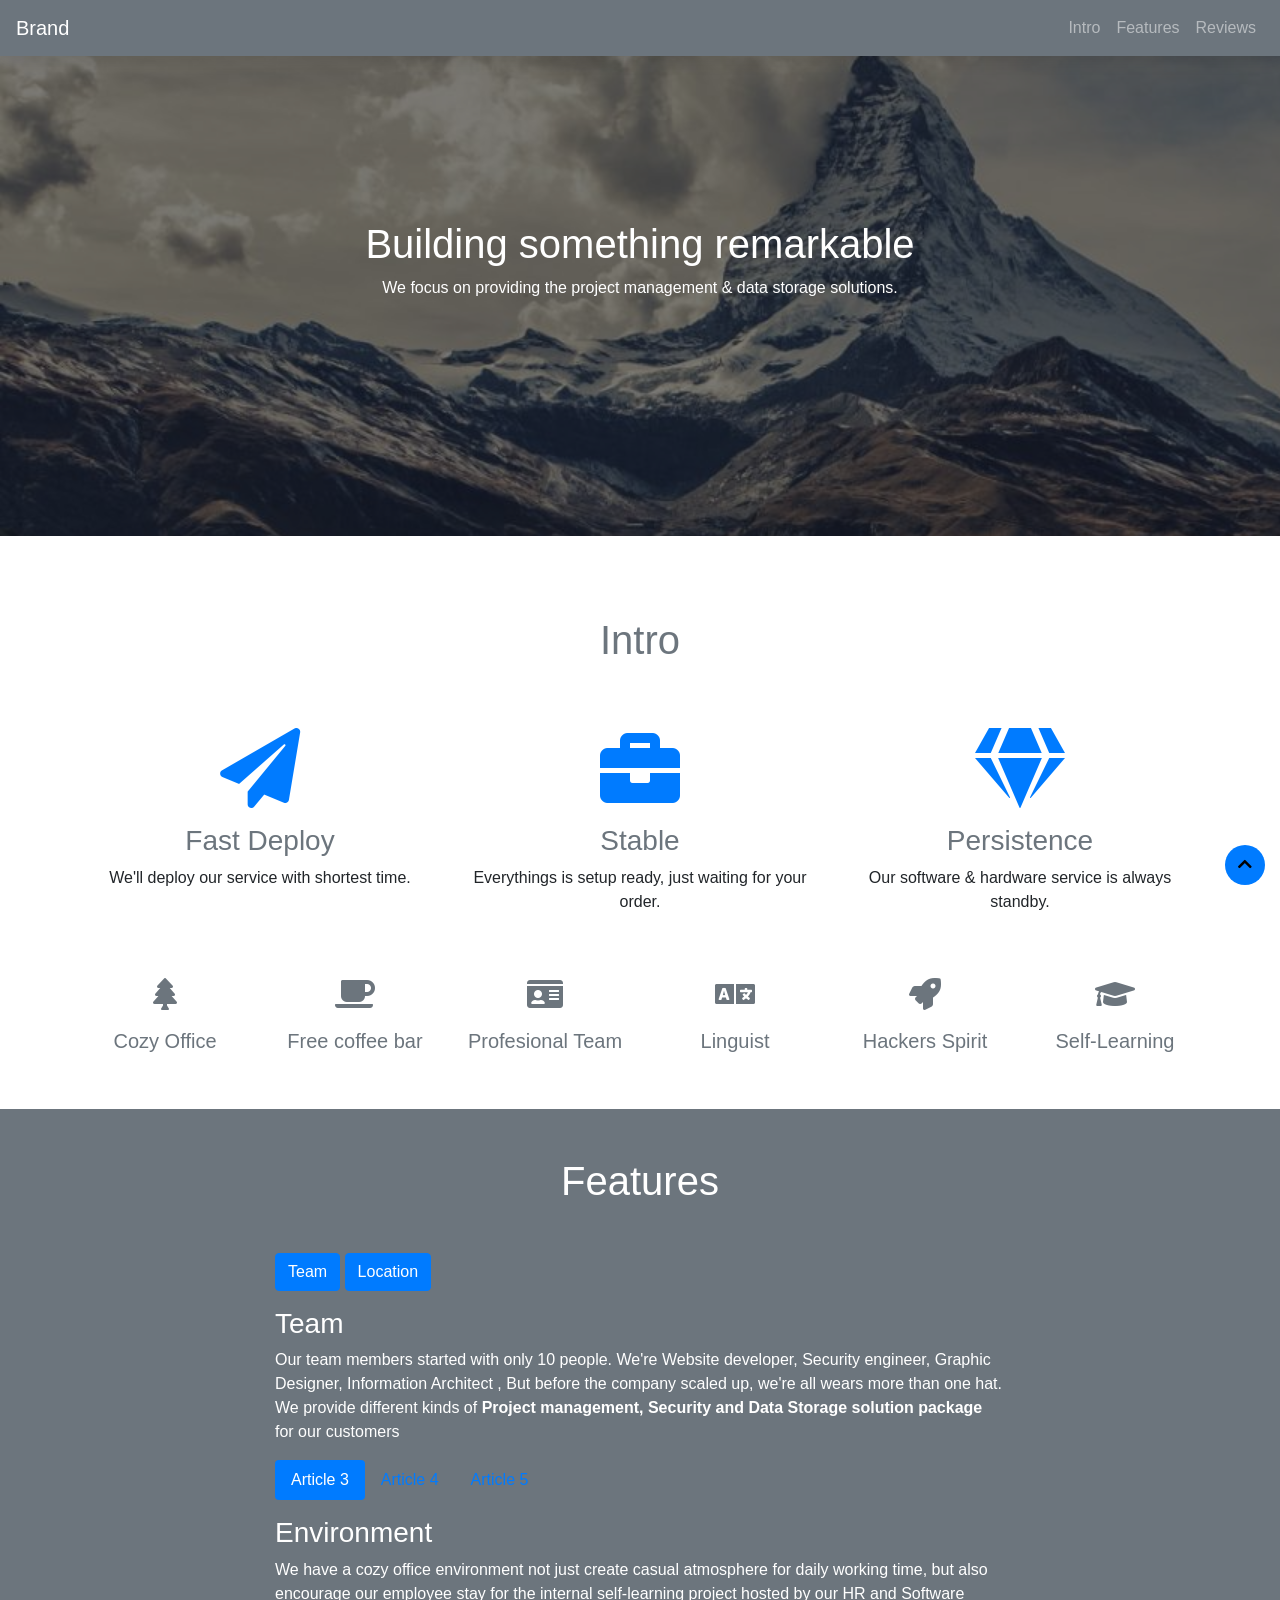
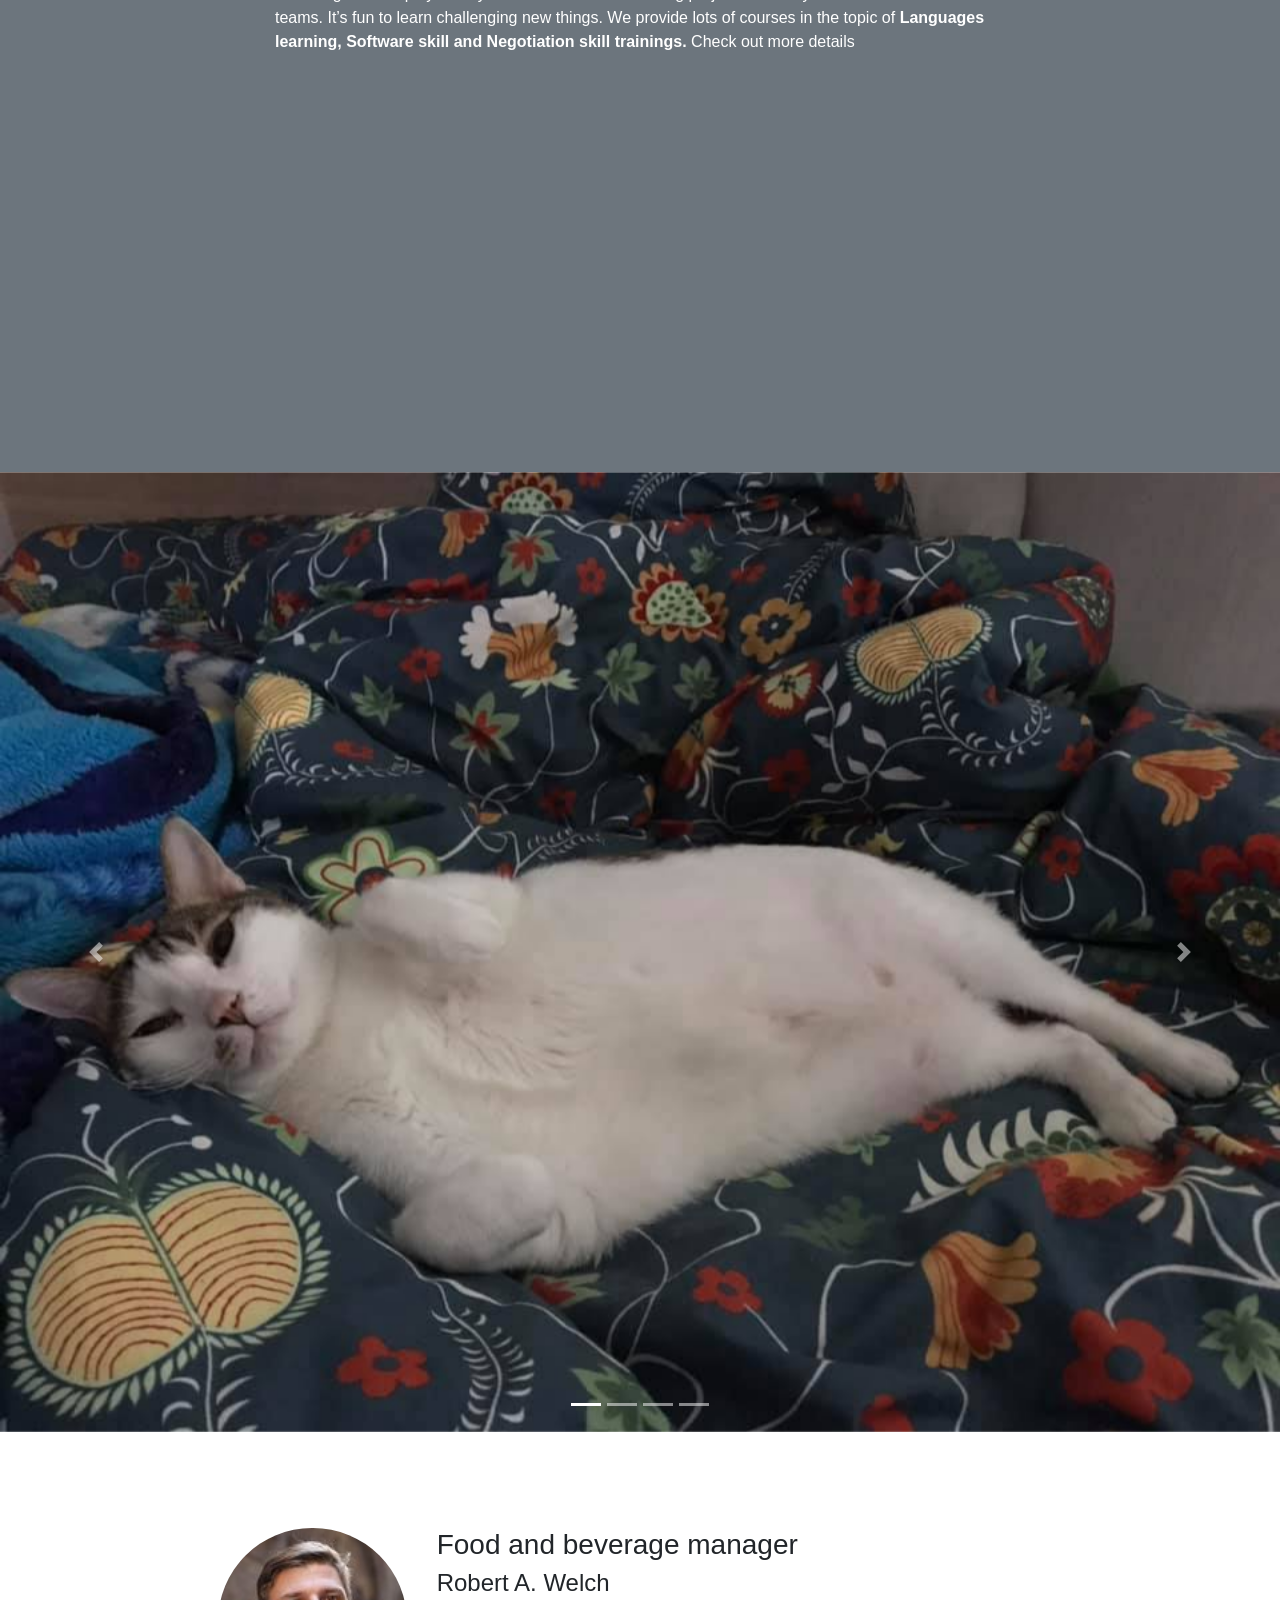
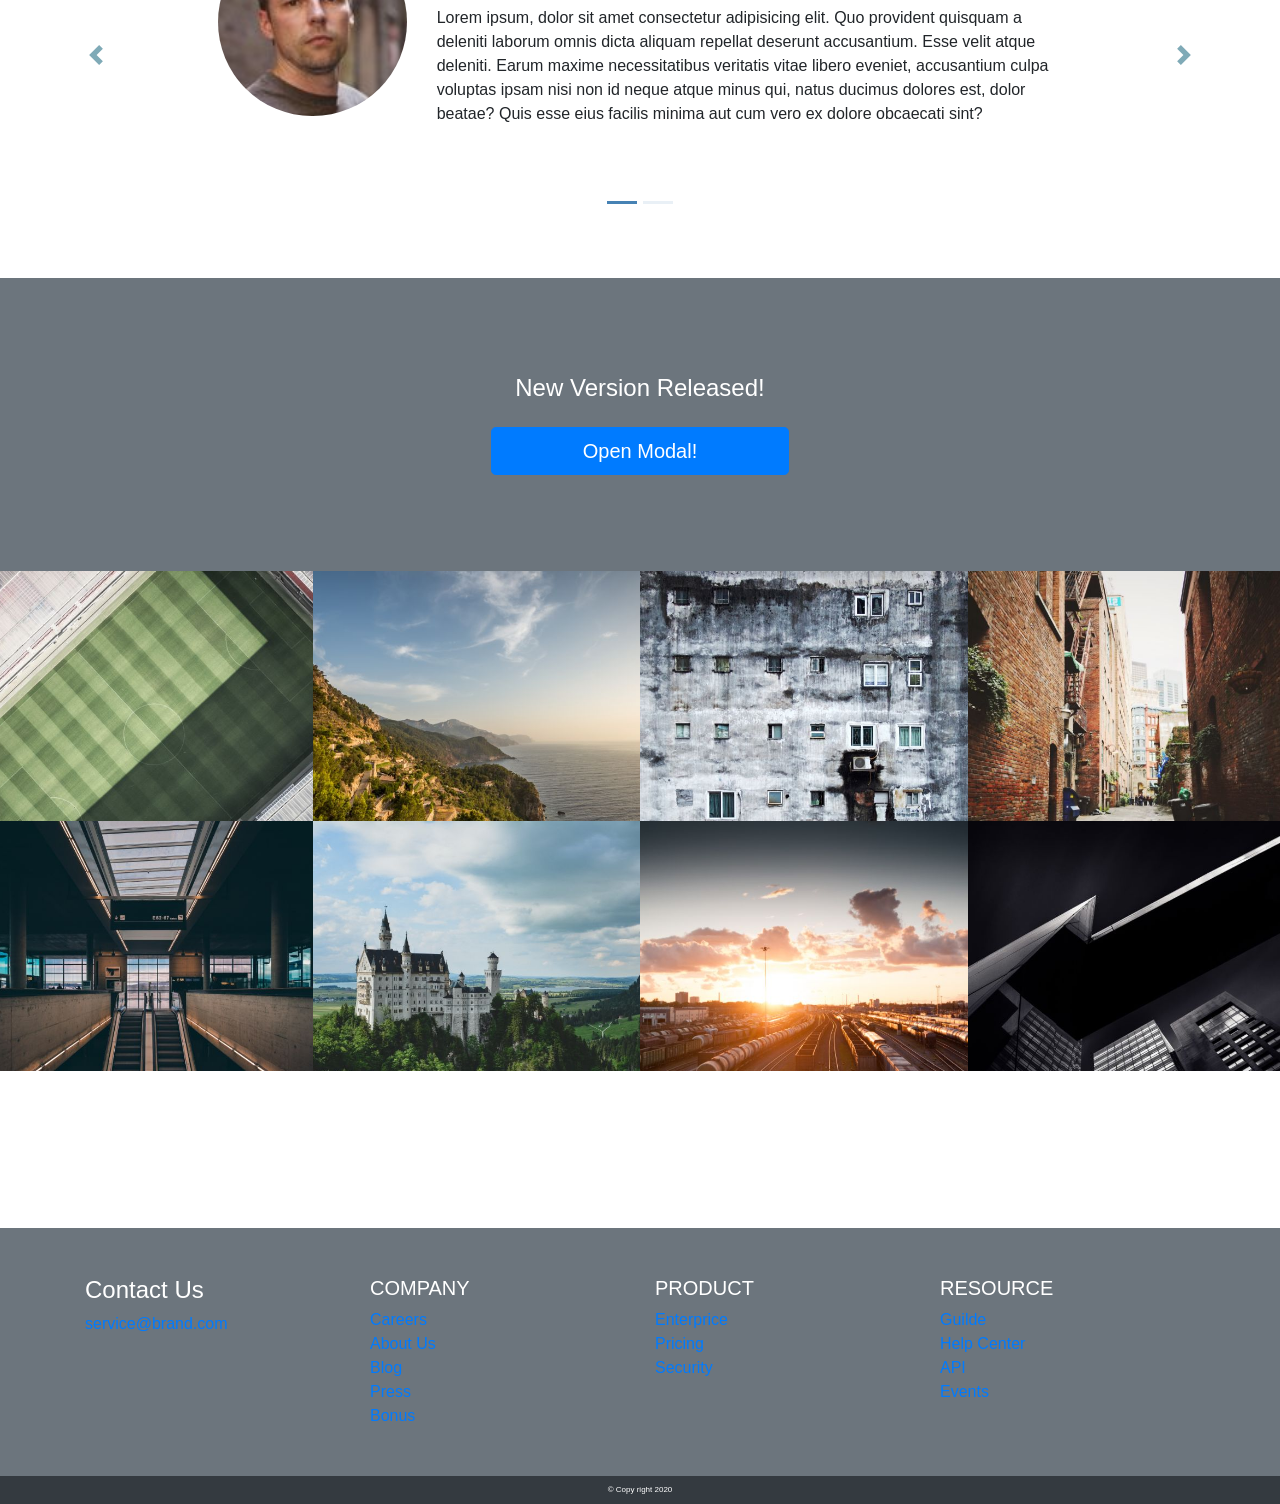
==== L7/index.html @ 9dfb653f "Initial commit" ====
<!DOCTYPE html>
<html lang="en">

<head>
    <meta charset="UTF-8">
    <meta name="viewport" content="width=device-width, initial-scale=1.0">
    <meta http-equiv="X-UA-Compatible" content="ie=edge">
    <title>Bootstrap 4 網頁練習範例 - HTML5,CSS3,Bootstrap,jQuery網頁設計基礎班</title>
    <link rel="icon shortcut" href="./img/favicon.ico">
    <!-- Bootstrap官方網站 https://getbootstrap.com/ -->
    <!-- 連結Bootstrap.min.css -->
    <link rel="stylesheet" href="https://stackpath.bootstrapcdn.com/bootstrap/4.4.1/css/bootstrap.min.css"
        integrity="sha384-Vkoo8x4CGsO3+Hhxv8T/Q5PaXtkKtu6ug5TOeNV6gBiFeWPGFN9MuhOf23Q9Ifjh" crossorigin="anonymous">
    <!-- TODO: 客製化Bootstrap CSS -->
    <!-- 使用font awesome -->
    <link rel="stylesheet" href="https://use.fontawesome.com/releases/v5.1.0/css/all.css"
        integrity="sha384-lKuwvrZot6UHsBSfcMvOkWwlCMgc0TaWr+30HWe3a4ltaBwTZhyTEggF5tJv8tbt" crossorigin="anonymous">
    <!-- 使用style.css -->
    <link rel="stylesheet" href="./css/style.css">
    <!-- 連結Bootstrap所需要的js -->
    <!-- jquery.min.js -->
    <script src="https://cdnjs.cloudflare.com/ajax/libs/jquery/3.4.1/jquery.min.js"></script>
    <!-- popper.min.js -->
    <script src="https://cdn.jsdelivr.net/npm/popper.js@1.16.0/dist/umd/popper.min.js"
        integrity="sha384-Q6E9RHvbIyZFJoft+2mJbHaEWldlvI9IOYy5n3zV9zzTtmI3UksdQRVvoxMfooAo" crossorigin="anonymous">
    </script>
    <!-- bootstrap.min.js -->
    <script src="https://stackpath.bootstrapcdn.com/bootstrap/4.4.1/js/bootstrap.min.js"
        integrity="sha384-wfSDF2E50Y2D1uUdj0O3uMBJnjuUD4Ih7YwaYd1iqfktj0Uod8GCExl3Og8ifwB6" crossorigin="anonymous">
    </script>
    <!-- 連結網頁主程式 -->
    <script src="./js/main.js"></script>
</head>

<body>
    <!-- navbar -->
    <!-- 使用Boostrap Navbar -->
    <!-- 設定Navbar緊貼畫面上緣 .fixed-top-->
    <!-- TODO: 點擊滾動目標 -->
    <nav class="navbar navbar-expand-lg navbar-dark bg-secondary fixed-top">
        <!-- 左上角的Logo -->
        <a class="navbar-brand" href="#">Brand</a>
        <!-- 行動裝置的選單按鈕 -->
        <button class="navbar-toggler hidden-md-up" type="button" data-toggle="collapse" data-target="#collapsibleNavId"
            aria-controls="collapsibleNavId" aria-expanded="false" aria-label="Toggle navigation">
            <span class="navbar-toggler-icon"></span>
        </button>
        <!-- 導覽列裡的其他按鈕 -->
        <div class="collapse navbar-collapse" id="collapsibleNavId">
            <!-- mr-auto 靠左 ml-auto 靠右 -->
            <ul class="navbar-nav ml-auto">
                <li class="nav-item">
                    <a class="nav-link" href="#introSection">Intro</a>
                </li>
                <li class="nav-item">
                    <a class="nav-link" href="#featuresSection">Features</a>
                </li>
                <li class="nav-item">
                    <a class="nav-link" href="#reviewsSection">Reviews</a>
                </li>
            </ul>
        </div>
    </nav>
    <!-- navbar end -->
    <!-- header -->
    <!-- 為Jumbotron加入背景圖被設定文字為白色 -->
    <header id="header" class="jumbotron">
        <div class="container text-center text-white">
            <h1>Building something remarkable</h1>
            <p>We focus on providing the project management &amp; data storage solutions.</p>
        </div>
    </header>
    <!-- header end -->
    <!-- introSection -->
    <!-- 設定introSection 上下padding為5倍 -->
    <section id="introSection" class="py-5">
        <h1 class="section-title text-center text-secondary mb-5">Intro</h1>
        <div class="container">
            <!-- 修正排版為三項排一排 並置中文字-->
            <div class="row">
                <div class="col-md-4 text-center">
                    <div class="intro-box">
                        <div class="icon text-primary py-3">
                            <i class="fas fa-paper-plane fa-5x" aria-hidden="true"></i>
                        </div>
                        <h3 class="text-secondary">Fast Deploy</h3>
                        <p>We'll deploy our service with shortest time.</p>
                    </div>
                </div>
                <div class="col-md-4 text-center">
                    <div class="intro-box">
                        <div class="icon text-primary py-3">
                            <i class="fas fa-briefcase fa-5x" aria-hidden="true"></i>
                        </div>
                        <h3 class="text-secondary">Stable</h3>
                        <p>Everythings is setup ready, just waiting for your order.</p>
                    </div>
                </div>
                <div class="col-md-4 text-center">
                    <div class="intro-box">
                        <div class="icon text-primary py-3">
                            <i class="fas fa-gem fa-5x" aria-hidden="true"></i>
                        </div>
                        <h3 class="text-secondary">Persistence</h3>
                        <p>Our software &amp; hardware service is always standby.</p>
                    </div>
                </div>
            </div>
            <!-- 設定此區塊距離上方5倍margin -->
            <!-- 修正排版在md時六個排一排 sm三個排一排 sm以下兩個排一排-->
            <div class="row mt-5">
                <div class="text-center col-md-2 col-sm-4 col-6">
                    <i class="fas fa-tree fa-2x text-secondary" aria-hidden="true"></i>
                    <h5 class="mt-3 text-secondary">Cozy Office</h5>
                </div>
                <div class="text-center col-md-2 col-sm-4 col-6">
                    <i class="fas fa-coffee fa-2x text-secondary" aria-hidden="true"></i>
                    <h5 class="mt-3 text-secondary">Free coffee bar</h5>
                </div>
                <div class="text-center col-md-2 col-sm-4 col-6">
                    <i class="fas fa-id-card fa-2x text-secondary" aria-hidden="true"></i>
                    <h5 class="mt-3 text-secondary">Profesional Team</h5>
                </div>
                <div class="text-center col-md-2 col-sm-4 col-6">
                    <i class="fas fa-language fa-2x text-secondary" aria-hidden="true"></i>
                    <h5 class="mt-3 text-secondary">Linguist</h5>
                </div>
                <div class="text-center col-md-2 col-sm-4 col-6">
                    <i class="fas fa-rocket fa-2x text-secondary" aria-hidden="true"></i>
                    <h5 class="mt-3 text-secondary">Hackers Spirit</h5>
                </div>
                <div class="text-center col-md-2 col-sm-4 col-6">
                    <i class="fas fa-graduation-cap fa-2x text-secondary" aria-hidden="true"></i>
                    <h5 class="mt-3 text-secondary">Self-Learning</h5>
                </div>
            </div>
        </div>
    </section>
    <!-- introSection end -->
    <!-- featuresSection -->
    <section id="featuresSection" class="py-5 bg-secondary text-white">
        <div class="container">
            <h1 class="section-title mb-5 text-center">Features</h1>
            <!--  設定此區內文字 寬度為8格網格 但是必須置中 -->
            <div class="row justify-content-center">
                <div class="col-md-8">
                    <!-- 為article1 article2 設置collapse互動方式 -->
                    <button data-toggle="collapse" data-target="#article1" class="btn btn-primary">Team</button>
                    <button data-toggle="collapse" data-target="#article2" class="btn btn-primary">Location</button>
                    <!-- show 預設顯示出來 -->
                    <article class="my-3 collapse show" id="article1">
                        <h3>Team</h3>
                        <p>Our team members started with only 10 people. We're Website developer, Security engineer,
                            Graphic
                            Designer, Information Architect , But before the company scaled up, we're all wears more
                            than
                            one hat. We provide different kinds of
                            <strong>Project management, Security and Data Storage solution package</strong> for our
                            customers </p>
                    </article>
                    <article class="my-3 collapse" id="article2">
                        <h3>Location</h3>
                        <p>We're based in Taipei Taiwan. There are several international branch offices in Hong Kong,
                            New York,
                            Albuquerque, Dublin and GuangDong. You could contact the nearest office for you, or if
                            you're
                            interested to work with us. please follow our recruit news</p>
                    </article>
                    <!-- 導覽按鈕(nav) -->
                    <!-- 書籤式導覽 .nav-tabs -->
                    <!-- 按鈕式導覽 .nav-pills -->
                    <div class="nav nav-pills">
                        <a data-toggle="tab" href="#article3" class="nav-link active">Article 3</a>
                        <a data-toggle="tab" href="#article4" class="nav-link">Article 4</a>
                        <!-- 中括號代表屬性 -->
                        <!-- a.nav-link[data-toggle=tab][href=#article5]{Article 5} -->
                        <a href="#article5" class="nav-link" data-toggle="tab">Article 5</a>
                    </div>
                    <!-- 為article3 article4 設置tab互動方式 -->
                    <!-- .tab-content>.tab-pane(每個要切換的內容) -->
                    <div class="tab-content">
                        <!-- tab預設要顯示的內容使用active -->
                        <article id="article3" class="my-3 tab-pane active">
                            <h3>Environment</h3>
                            <p>We have a cozy office environment not just create casual atmosphere for daily working
                                time, but also
                                encourage our employee stay for the internal self-learning project hosted by our HR and
                                Software
                                teams. It’s fun to learn challenging new things. We provide lots of courses in the
                                topic of
                                <strong>Languages learning, Software skill and Negotiation skill trainings.</strong>
                                Check out more details
                            </p>
                        </article>
                        <article id="article4" class="my-3 tab-pane">
                            <h3>Philosophy</h3>
                            <p>We always keep our bussiness and products simple. So it will always be easy to learn and
                                use. Our
                                goal is making it simple but effective. Even though it might be the first time to use
                                that kinds
                                of product, we'll try to make sure every steps will be clear to understand for you. If
                                needs
                                any helps, our technical support team will be always standing by.
                            </p>
                        </article>
                        <article id="article5" class="my-3 tab-pane">
                            <h3>Aticle title</h3>
                            <p>Lorem ipsum dolor sit amet consectetur adipisicing elit. Hic error, quo ullam quam
                                exercitationem minus nobis reprehenderit quasi sit corrupti. Iusto magnam sunt eligendi.
                                Recusandae nostrum tenetur pariatur explicabo sapiente?</p>
                        </article>
                    </div>
                    <!-- 崁入一個youtube影片 https://www.youtube.com/watch?v=gwDoRPcPxtc -->
                    <iframe class="my-3" width="100%" height="315" src="https://www.youtube.com/embed/S9JjBD9GvdE"
                        frameborder="0" allow="accelerometer; autoplay; encrypted-media; gyroscope; picture-in-picture"
                        allowfullscreen></iframe>
                </div>
            </div>
        </div>
    </section>
    <!-- featuresSection end -->
    <!-- carousel -->
    <div id="carouselExampleIndicators" class="carousel slide" data-ride="carousel">
        <!-- 頁碼提示器 -->
        <ol class="carousel-indicators">
            <li data-target="#carouselExampleIndicators" data-slide-to="0" class="active"></li>
            <li data-target="#carouselExampleIndicators" data-slide-to="1"></li>
            <li data-target="#carouselExampleIndicators" data-slide-to="2"></li>
            <li data-target="#carouselExampleIndicators" data-slide-to="3"></li>
        </ol>
        <!-- 頁面容器 -->
        <div class="carousel-inner">
            <!-- 第一頁 -->
            <div class="carousel-item active">
                <img class="w-100" src="./img/cat_o.jpg" alt="">
            </div>
            <!-- 第二頁 -->
            <div class="carousel-item">
                <img class="w-100" src="https://picsum.photos/900/400?image=1071" alt="">
            </div>
            <!-- 第三頁 -->
            <div class="carousel-item">
                <img class="w-100" src="https://picsum.photos/900/400?image=1076" alt="">
            </div>
            <!-- 第四頁 -->
            <div class="carousel-item">
                <img class="w-100" src="https://picsum.photos/900/400?image=1078" alt="">
            </div>
        </div>
        <!-- 上一頁的按鈕 -->
        <a class="carousel-control-prev" href="#carouselExampleIndicators" role="button" data-slide="prev">
            <span class="carousel-control-prev-icon" aria-hidden="true"></span>
            <span class="sr-only">Previous</span>
        </a>
        <!-- 下一頁的按鈕 -->
        <a class="carousel-control-next" href="#carouselExampleIndicators" role="button" data-slide="next">
            <span class="carousel-control-next-icon" aria-hidden="true"></span>
            <span class="sr-only">Next</span>
        </a>
    </div>
    <!-- carousel end -->
    <!-- reviewsSection -->
    <section id="reviewsSection" class="py-5">
        <!-- carousel -->
        <div id="reviewsCarousel" class="carousel slide" data-ride="carousel">
            <!-- 頁碼提示器 -->
            <ol class="carousel-indicators">
                <li data-target="#reviewsCarousel" data-slide-to="0" class="active"></li>
                <li data-target="#reviewsCarousel" data-slide-to="1"></li>
            </ol>
            <!-- 頁面容器 -->
            <div class="carousel-inner">
                <!-- 第一頁 -->
                <div class="carousel-item active">
                    <!-- 第一頁 內容 -->
                    <div class="row justify-content-center py-5">
                        <div class="col-sm-2">
                            <!-- 設定使用者照片變圓型 -->
                            <img class="w-100 rounded-circle" src="./img/reviewer-1.jpg" alt="user photo">
                        </div>
                        <div class="col-sm-6">
                            <h3 class="title">Food and beverage manager</h3>
                            <h4 class="name">Robert A. Welch</h4>
                            <p>Lorem ipsum, dolor sit amet consectetur adipisicing elit. Quo provident quisquam a
                                deleniti laborum
                                omnis dicta aliquam repellat deserunt accusantium. Esse velit atque deleniti. Earum
                                maxime
                                necessitatibus veritatis vitae libero eveniet, accusantium culpa voluptas ipsam nisi non
                                id neque
                                atque minus qui, natus ducimus dolores est, dolor beatae? Quis esse eius facilis minima
                                aut cum vero
                                ex dolore obcaecati sint?</p>
                        </div>
                    </div>
                    <!-- 第一頁 內容 結束 -->
                </div>
                <!-- 第二頁 -->
                <div class="carousel-item">
                    <!-- 第二頁 -->
                    <div class="row justify-content-center py-5">
                        <div class="col-sm-2">
                            <!-- 設定使用者照片變圓型 -->
                            <img class="w-100 rounded-circle" src="./img/reviewer-2.jpg" alt="user photo">
                        </div>
                        <div class="col-sm-6">
                            <h3 class="title">Environmental scientist</h3>
                            <h4 class="name">Lorraine J. Rollins</h4>
                            <p>Lorem ipsum, dolor sit amet consectetur adipisicing elit. Quo provident quisquam a
                                deleniti laborum
                                omnis dicta aliquam repellat deserunt accusantium. Esse velit atque deleniti. Earum
                                maxime
                                necessitatibus veritatis vitae libero eveniet, accusantium culpa voluptas ipsam nisi non
                                id neque
                                atque minus qui, natus ducimus dolores est, dolor beatae? Quis esse eius facilis minima
                                aut cum vero
                                ex dolore obcaecati sint?</p>
                        </div>
                    </div>
                    <!-- 第二頁 結束 -->
                </div>
            </div>
            <!-- 上一頁的按鈕 -->
            <a class="carousel-control-prev" href="#reviewsCarousel" role="button" data-slide="prev">
                <span class="carousel-control-prev-icon" aria-hidden="true"></span>
                <span class="sr-only">Previous</span>
            </a>
            <!-- 下一頁的按鈕 -->
            <a class="carousel-control-next" href="#reviewsCarousel" role="button" data-slide="next">
                <span class="carousel-control-next-icon" aria-hidden="true"></span>
                <span class="sr-only">Next</span>
            </a>
        </div>
        <!-- carousel end -->
    </section>
    <!-- reviewsSection end -->
    <!-- modalSection -->
    <section id="modalSection" class="bg-secondary py-5">
        <div class="row justify-content-center my-5">
            <div class="col-md-3">
                <h4 class="text-center text-white mb-4">New Version Released!</h4>
                <!-- 設定點擊按鈕後顯示彈出式視窗 -->
                <button data-toggle="modal" data-target="#formModal" class="btn btn-lg btn-block btn-primary">Open
                    Modal!</button>
            </div>
        </div>
    </section>
    <!-- 加入彈出式視窗 Modal，不能放在col內 -->
    <!-- 於彈出視窗內插入Bootstrap input表單 -->
    <!-- Modal -->
    <div class="modal fade" id="formModal" tabindex="-1" role="dialog" aria-labelledby="modelTitleId"
        aria-hidden="true">
        <div class="modal-dialog" role="document">
            <div class="modal-content">
                <div class="modal-header">
                    <!-- 彈出視窗的標題 -->
                    <h5 class="modal-title">Modal title</h5>
                    <!-- 關閉彈出視窗的按鈕 -->
                    <button type="button" class="close" data-dismiss="modal" aria-label="Close">
                        <span aria-hidden="true">&times;</span>
                    </button>
                </div>
                <div class="modal-body">
                    <!-- 彈出視窗的主要內容 -->
                    <label for="">Email</label>
                    <input class="form-control" type="email">
                    <label for="">Comment</label>
                    <textarea class="form-control" name="" id="" cols="30" rows="10"></textarea>
                </div>
                <div class="modal-footer">
                    <button type="button" class="btn btn-secondary" data-dismiss="modal">Close</button>
                    <button type="button" class="btn btn-primary" data-dismiss="modal">Save</button>
                </div>
            </div>
        </div>
    </div>
    <!-- modalSection end -->
    <!-- gallerySection -->
    <section id="gallerySection">
        <!-- 設定此區塊為四個一排並加入hover特效 -->
        <div class="row">
            <div class="col-md-3 col-sm-6" id="galleryImage1">
                <div class="gallery-text">Photo1</div>
            </div>
            <div class="col-md-3 col-sm-6" id="galleryImage2">
                <div class="gallery-text">Photo2</div>
            </div>
            <div class="col-md-3 col-sm-6" id="galleryImage3">
                <div class="gallery-text">Photo3</div>
            </div>
            <div class="col-md-3 col-sm-6" id="galleryImage4">
                <div class="gallery-text">Photo4</div>
            </div>
            <div class="col-md-3 col-sm-6" id="galleryImage5">
                <div class="gallery-text">Photo5</div>
            </div>
            <div class="col-md-3 col-sm-6" id="galleryImage6">
                <div class="gallery-text">Photo6</div>
            </div>
            <div class="col-md-3 col-sm-6" id="galleryImage7">
                <div class="gallery-text">Photo7</div>
            </div>
            <div class="col-md-3 col-sm-6" id="galleryImage8">
                <div class="gallery-text">Photo8</div>
            </div>
        </div>
    </section>
    <!-- gallerySection end -->
    <!-- 放入google map -->
    <iframe
        src="https://www.google.com/maps/embed?pb=!1m18!1m12!1m3!1d15430.683951704146!2d121.5445251003007!3d25.03540838770771!2m3!1f0!2f0!3f0!3m2!1i1024!2i768!4f13.1!3m3!1m2!1s0x3442abcb3e5a8b07%3A0xba5d7dc78fba5d2e!2z6Ieo5rGf6KGX5aSc5biCICjpgJrljJblpJzluIIp!5e0!3m2!1szh-TW!2stw!4v1582462775038!5m2!1szh-TW!2stw"
        width="100%" height="100%" frameborder="0" style="border:0;" allowfullscreen=""></iframe>
    <!-- footer -->
    <!-- footer -->
    <footer id="footer" class="pt-5 bg-secondary text-white">
        <div class="container">
            <div class="row">
                <div class="col-md-3 col-sm-6 footer-list">
                    <h4>Contact Us</h4>
                    <a href="mailto:service@brand.com">service@brand.com</a>
                </div>
                <div class="col-md-3 col-sm-6 footer-list">
                    <h5 class="text-uppercase">Company</h5>
                    <ul>
                        <li>
                            <a href="#">Careers</a>
                        </li>
                        <li>
                            <a href="#">About Us</a>
                        </li>
                        <li>
                            <a href="#">Blog</a>
                        </li>
                        <li>
                            <a href="#">Press</a>
                        </li>
                        <li>
                            <a href="#">Bonus</a>
                        </li>
                    </ul>
                </div>
                <div class="col-md-3 col-sm-6 footer-list">
                    <h5 class="text-uppercase">Product</h5>
                    <ul>
                        <li>
                            <a href="#">Enterprice</a>
                        </li>
                        <li>
                            <a href="#">Pricing</a>
                        </li>
                        <li>
                            <a href="#">Security</a>
                        </li>
                    </ul>
                </div>
                <div class="col-md-3 col-sm-6 footer-list">
                    <h5 class="text-uppercase">Resource</h5>
                    <ul>
                        <li>
                            <a href="#">Guilde</a>
                        </li>
                        <li>
                            <a href="#">Help Center</a>
                        </li>
                        <li>
                            <a href="#">API</a>
                        </li>
                        <li>
                            <a href="#">Events</a>
                        </li>
                    </ul>
                </div>
            </div>
        </div>

        <div class="footer-end bg-dark mt-5 py-2">
            <p class="text-center">&copy; Copy right 2020</p>
        </div>
    </footer>
    <!-- TODO: 設定置底返回按鈕 返回按鈕滾動動畫 -->
    <button id="goBackBtn" class="bg-primary">
        <i class="fas fa-chevron-up"></i>
    </button>
</body>

</html>
---- L7/css/style.css ----
/*=============================================
=                  General                    =
=============================================*/

* {
    box-sizing: border-box;
}

body {
    max-width: 100%;
    overflow-x: hidden;
}

button:focus {
    outline: none;
}

/*=============================================
=                  Navbar                     =
=============================================*/

.navbar {
    box-shadow: 0 3px 18px rgba(0, 0, 0, .11);
}

/*=============================================
=                  Header                     =
=============================================*/

#header {
    background-image: url('../img/header-image.jpg');
    background-size: cover;
    /* 把背景圖固定在後方 */
    background-attachment: fixed;
    padding: 220px 0;
    border-radius: 0px;
    position: relative;
}

/* a, span, label, :before, :after 預設是行內文字元素 */
#header:before {
    content: "";
    width: 100%;
    height: 100%;
    background: rgba(0, 0, 0, 0.5);
    display: block;
    position: absolute;
    left: 0;
    top: 0;
    z-index: 1;
}

#header .container {
    position: relative;
    z-index: 3;
}

/*=============================================
=                  Intro                      =
=============================================*/

/*=============================================
=                  Features                   =
=============================================*/

/*=============================================
=                  Reviews                    =
=============================================*/
/* id是reviewsCarousel裡面的.carousel-indicators裡面的li */
#reviewsCarousel .carousel-indicators li {
    background-color: rgba(70, 131, 180, 0.24);
}

#reviewsCarousel .carousel-indicators .active {
    background-color: steelblue;
}

#reviewsCarousel .carousel-item {
    min-height: 350px;
}

#reviewsCarousel .carousel-control-prev-icon {
    background-image: url("data:image/svg+xml,%3csvg xmlns='http://www.w3.org/2000/svg' fill='%23005670' width='8' height='8' viewBox='0 0 8 8'%3e%3cpath d='M5.25 0l-4 4 4 4 1.5-1.5L4.25 4l2.5-2.5L5.25 0z'/%3e%3c/svg%3e");
}

#reviewsCarousel .carousel-control-next-icon {
    background-image: url("data:image/svg+xml,%3csvg xmlns='http://www.w3.org/2000/svg' fill='%23005670' width='8' height='8' viewBox='0 0 8 8'%3e%3cpath d='M2.75 0l-1.5 1.5L3.75 4l-2.5 2.5L2.75 8l4-4-4-4z'/%3e%3c/svg%3e");
}

/*=============================================
=                  Gallery                    =
=============================================*/

/* 設定Hover特效 */
/* []屬性選擇器 */
/* 選擇id開頭是galleryImage */
/* [屬性名稱^=值] 選擇屬性值開頭是...的元素 */
/* [屬性名稱$=值] 選擇屬性值結尾是...的元素 */
[id^='galleryImage'] {
    background-size: cover;
    height: 250px;
}

[id^='galleryImage']>.gallery-text {
    color: white;
    text-shadow: 0 5px 10px rgba(0, 0, 0, .5);
    text-align: center;
    line-height: 250px;
    font-size: 6px;
    opacity: 0;
    transition: all 1s cubic-bezier(.19, 1.29, .77, -0.23);
}

[id^='galleryImage']:hover>.gallery-text {
    font-size: 26px;
    opacity: 1;
}

/* 放入背景圖片 */

#galleryImage1 {
    background-image: url('../img/gallery-image-1.jpg');
}

#galleryImage2 {
    background-image: url('../img/gallery-image-2.jpg');
}

#galleryImage3 {
    background-image: url('../img/gallery-image-3.jpg');
}

#galleryImage4 {
    background-image: url('../img/gallery-image-4.jpg');
}

#galleryImage5 {
    background-image: url('../img/gallery-image-5.jpg');
}

#galleryImage6 {
    background-image: url('../img/gallery-image-6.jpg');
}

#galleryImage7 {
    background-image: url('../img/gallery-image-7.jpg');
}

#galleryImage8 {
    background-image: url('../img/gallery-image-8.jpg');
}

/*=============================================
=                  Start Now                  =
=============================================*/

/*=============================================
=                   Footer                    =
=============================================*/

footer ul {
    list-style: none;
    padding: 0;
    margin: 0;
}

.footer-end p {
    font-size: 8px;
    margin: 0;
}

#goBackBtn {
    width: 40px;
    height: 40px;
    border: none;
    position: fixed;
    bottom: 15px;
    right: 15px;
    z-index: 1000;
    border-radius: 50%;
}
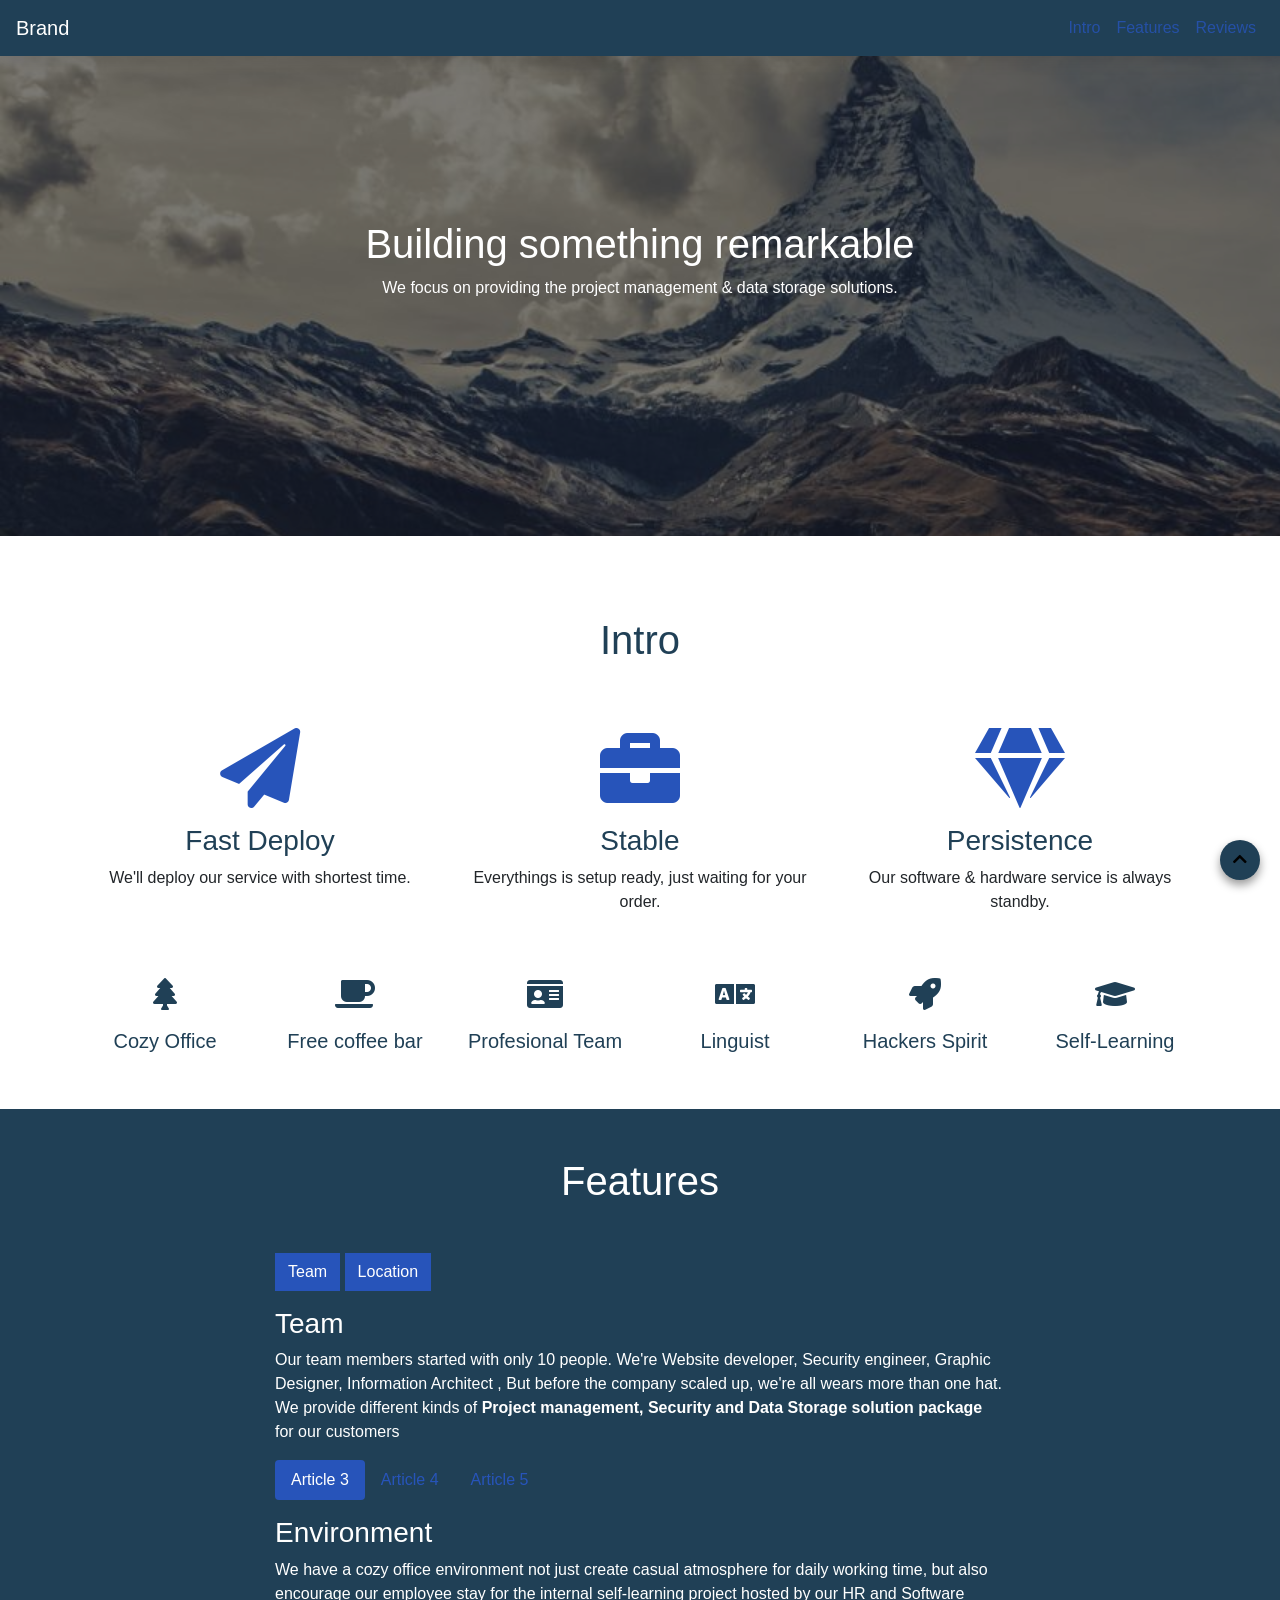
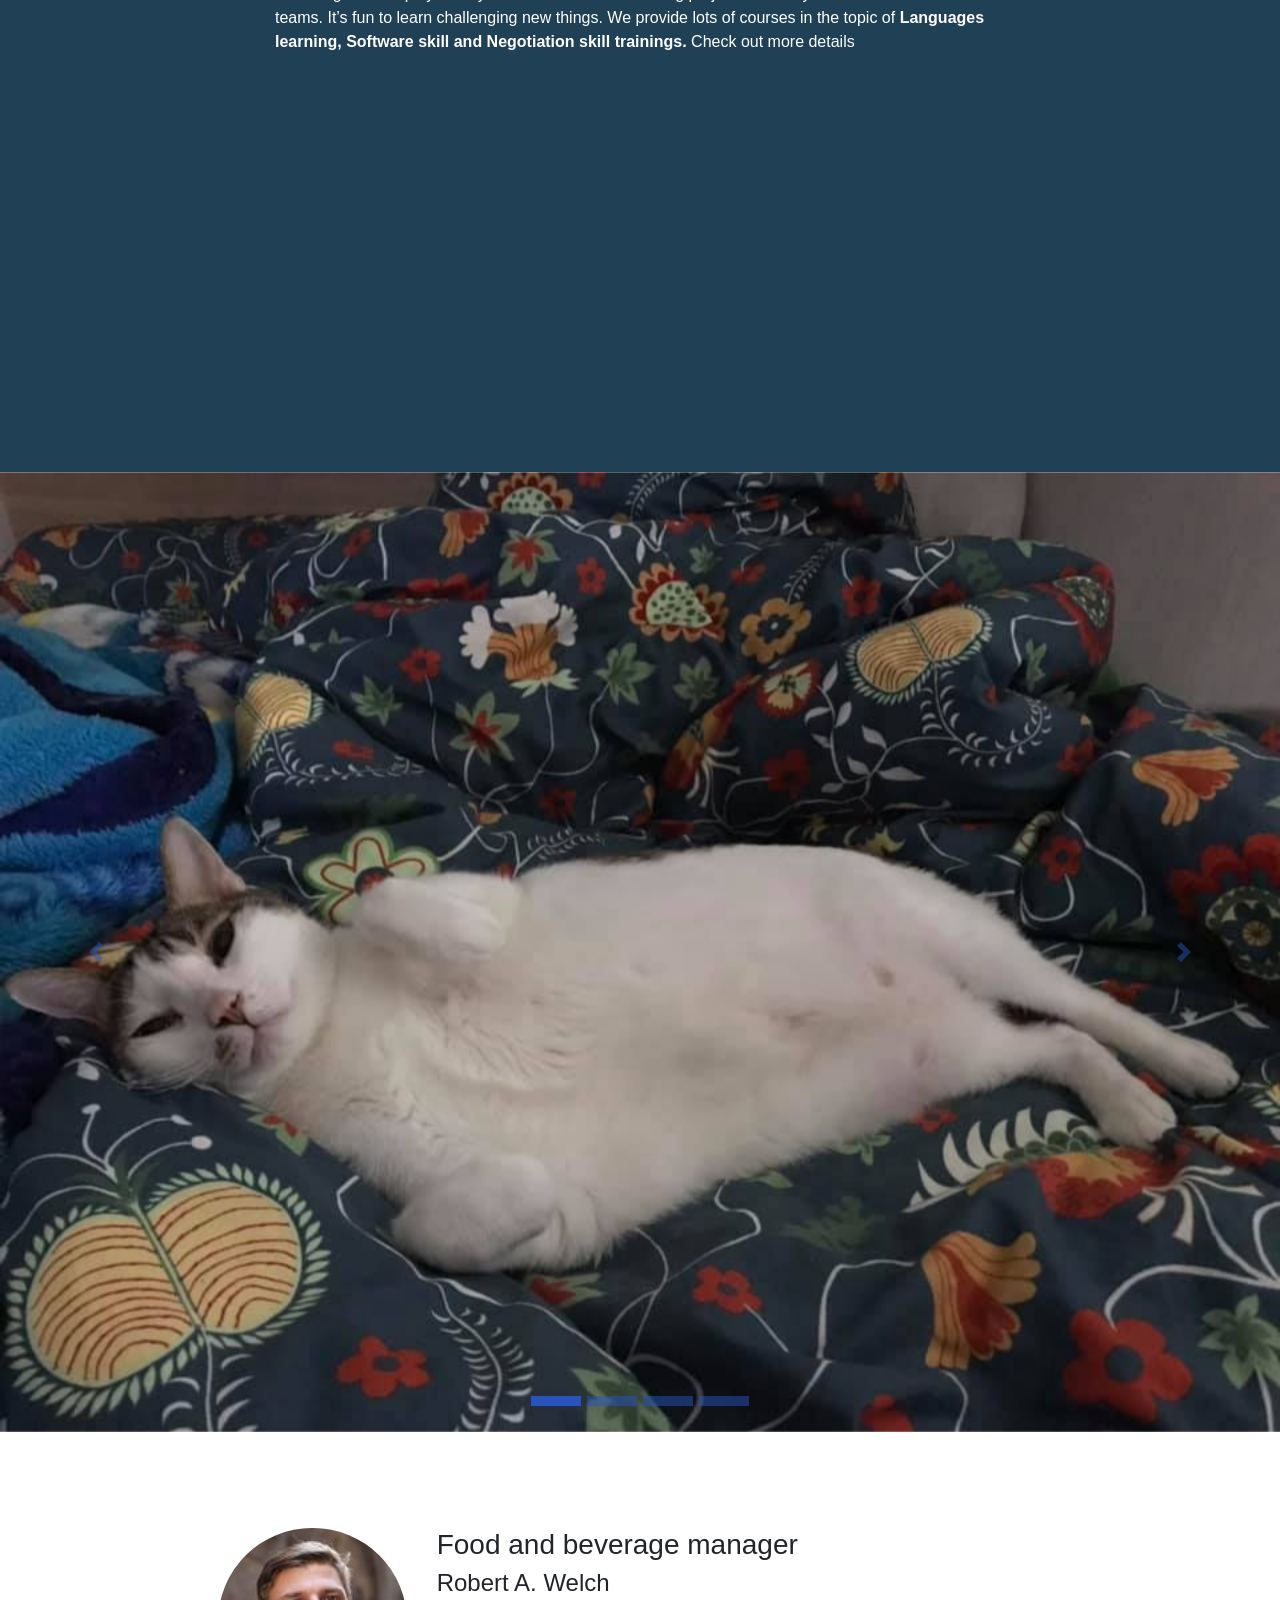
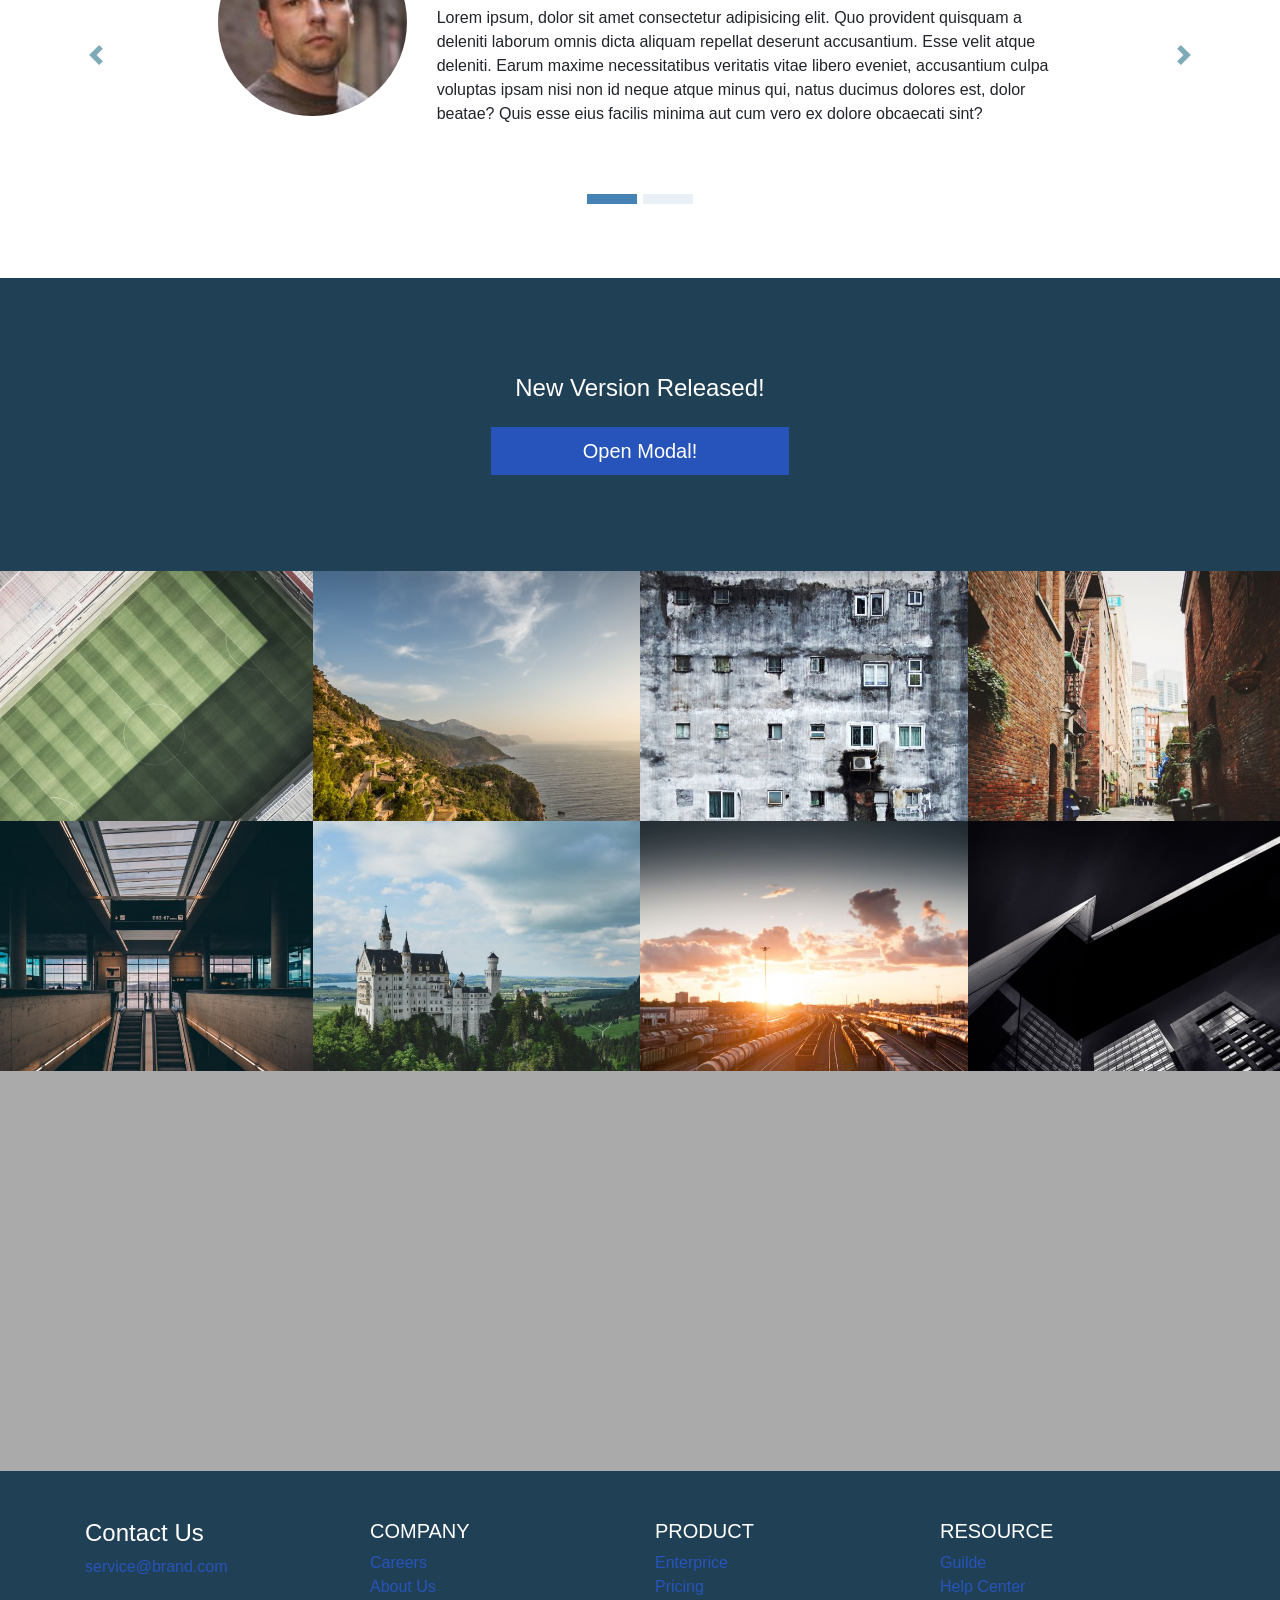
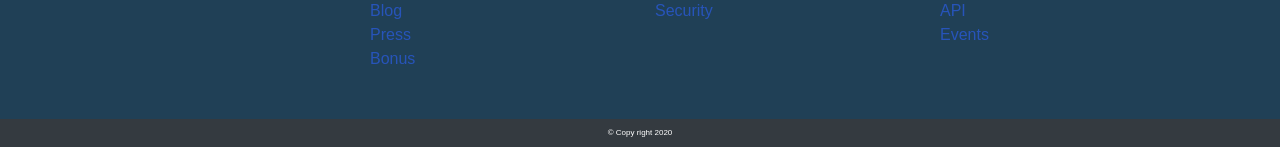
==== commit f3a7709b: "new" ====
--- a/L7/index.html
+++ b/L7/index.html
@@ -12,6 +12,8 @@
     <link rel="stylesheet" href="https://stackpath.bootstrapcdn.com/bootstrap/4.4.1/css/bootstrap.min.css"
         integrity="sha384-Vkoo8x4CGsO3+Hhxv8T/Q5PaXtkKtu6ug5TOeNV6gBiFeWPGFN9MuhOf23Q9Ifjh" crossorigin="anonymous">
     <!-- TODO: 客製化Bootstrap CSS -->
+    <link rel="stylesheet" href="./css/bootstrap.css">
+
     <!-- 使用font awesome -->
     <link rel="stylesheet" href="https://use.fontawesome.com/releases/v5.1.0/css/all.css"
         integrity="sha384-lKuwvrZot6UHsBSfcMvOkWwlCMgc0TaWr+30HWe3a4ltaBwTZhyTEggF5tJv8tbt" crossorigin="anonymous">
@@ -28,15 +30,22 @@
     <script src="https://stackpath.bootstrapcdn.com/bootstrap/4.4.1/js/bootstrap.min.js"
         integrity="sha384-wfSDF2E50Y2D1uUdj0O3uMBJnjuUD4Ih7YwaYd1iqfktj0Uod8GCExl3Og8ifwB6" crossorigin="anonymous">
     </script>
+    <!-- 引用google map JavaScript API -->
+    <script src="https://maps.googleapis.com/maps/api/js?key=AIzaSyBMmYw13nvU2mCkNXunAed6bSHl4BfvF-A&callback=initMap"
+        async defer></script>
+    <!-- 引用map-config.js -->
+    <script src="./js/map-config.js"></script>
     <!-- 連結網頁主程式 -->
     <script src="./js/main.js"></script>
+    <!-- 連接hello.js -->
+    <!-- <script src="./js/hello.js"></script> -->
 </head>
 
 <body>
     <!-- navbar -->
     <!-- 使用Boostrap Navbar -->
     <!-- 設定Navbar緊貼畫面上緣 .fixed-top-->
-    <!-- TODO: 點擊滾動目標 -->
+    <!-- 點擊滾動目標 -->
     <nav class="navbar navbar-expand-lg navbar-dark bg-secondary fixed-top">
         <!-- 左上角的Logo -->
         <a class="navbar-brand" href="#">Brand</a>
@@ -406,9 +415,14 @@
     </section>
     <!-- gallerySection end -->
     <!-- 放入google map -->
-    <iframe
-        src="https://www.google.com/maps/embed?pb=!1m18!1m12!1m3!1d15430.683951704146!2d121.5445251003007!3d25.03540838770771!2m3!1f0!2f0!3f0!3m2!1i1024!2i768!4f13.1!3m3!1m2!1s0x3442abcb3e5a8b07%3A0xba5d7dc78fba5d2e!2z6Ieo5rGf6KGX5aSc5biCICjpgJrljJblpJzluIIp!5e0!3m2!1szh-TW!2stw!4v1582462775038!5m2!1szh-TW!2stw"
-        width="100%" height="100%" frameborder="0" style="border:0;" allowfullscreen=""></iframe>
+    <!-- 客製的Google Map要先設定寬跟高 -->
+    <div id="map">
+        <!-- <iframe
+            src="https://www.google.com/maps/embed?pb=!1m18!1m12!1m3!1d15430.683951704146!2d121.5445251003007!3d25.03540838770771!2m3!1f0!2f0!3f0!3m2!1i1024!2i768!4f13.1!3m3!1m2!1s0x3442abcb3e5a8b07%3A0xba5d7dc78fba5d2e!2z6Ieo5rGf6KGX5aSc5biCICjpgJrljJblpJzluIIp!5e0!3m2!1szh-TW!2stw!4v1582462775038!5m2!1szh-TW!2stw"
+            width="100%" height="100%" frameborder="0" style="border:0;" allowfullscreen="">
+        </iframe> -->
+
+    </div>
     <!-- footer -->
     <!-- footer -->
     <footer id="footer" class="pt-5 bg-secondary text-white">
@@ -476,8 +490,8 @@
             <p class="text-center">&copy; Copy right 2020</p>
         </div>
     </footer>
-    <!-- TODO: 設定置底返回按鈕 返回按鈕滾動動畫 -->
-    <button id="goBackBtn" class="bg-primary">
+    <!-- 設定置底返回按鈕 返回按鈕滾動動畫 -->
+    <button class="bg-secondary" id="goBackBtn" href="#header">
         <i class="fas fa-chevron-up"></i>
     </button>
 </body>
--- a/L7/css/style.css
+++ b/L7/css/style.css
@@ -158,6 +158,12 @@
 =                   Footer                    =
 =============================================*/
 
+#map {
+    width: 100%;
+    height: 400px;
+    background: #aaa;
+}
+
 footer ul {
     list-style: none;
     padding: 0;
@@ -172,10 +178,12 @@
 #goBackBtn {
     width: 40px;
     height: 40px;
+    border-radius: 50px;
     border: none;
+    box-shadow: 0 5px 10px rgba(0, 0, 0, 0.4);
     position: fixed;
-    bottom: 15px;
-    right: 15px;
+    right: 20px;
+    bottom: 20px;
+    /* 固定在畫面的元素，z-index可設定高一點 */
     z-index: 1000;
-    border-radius: 50%;
 }
